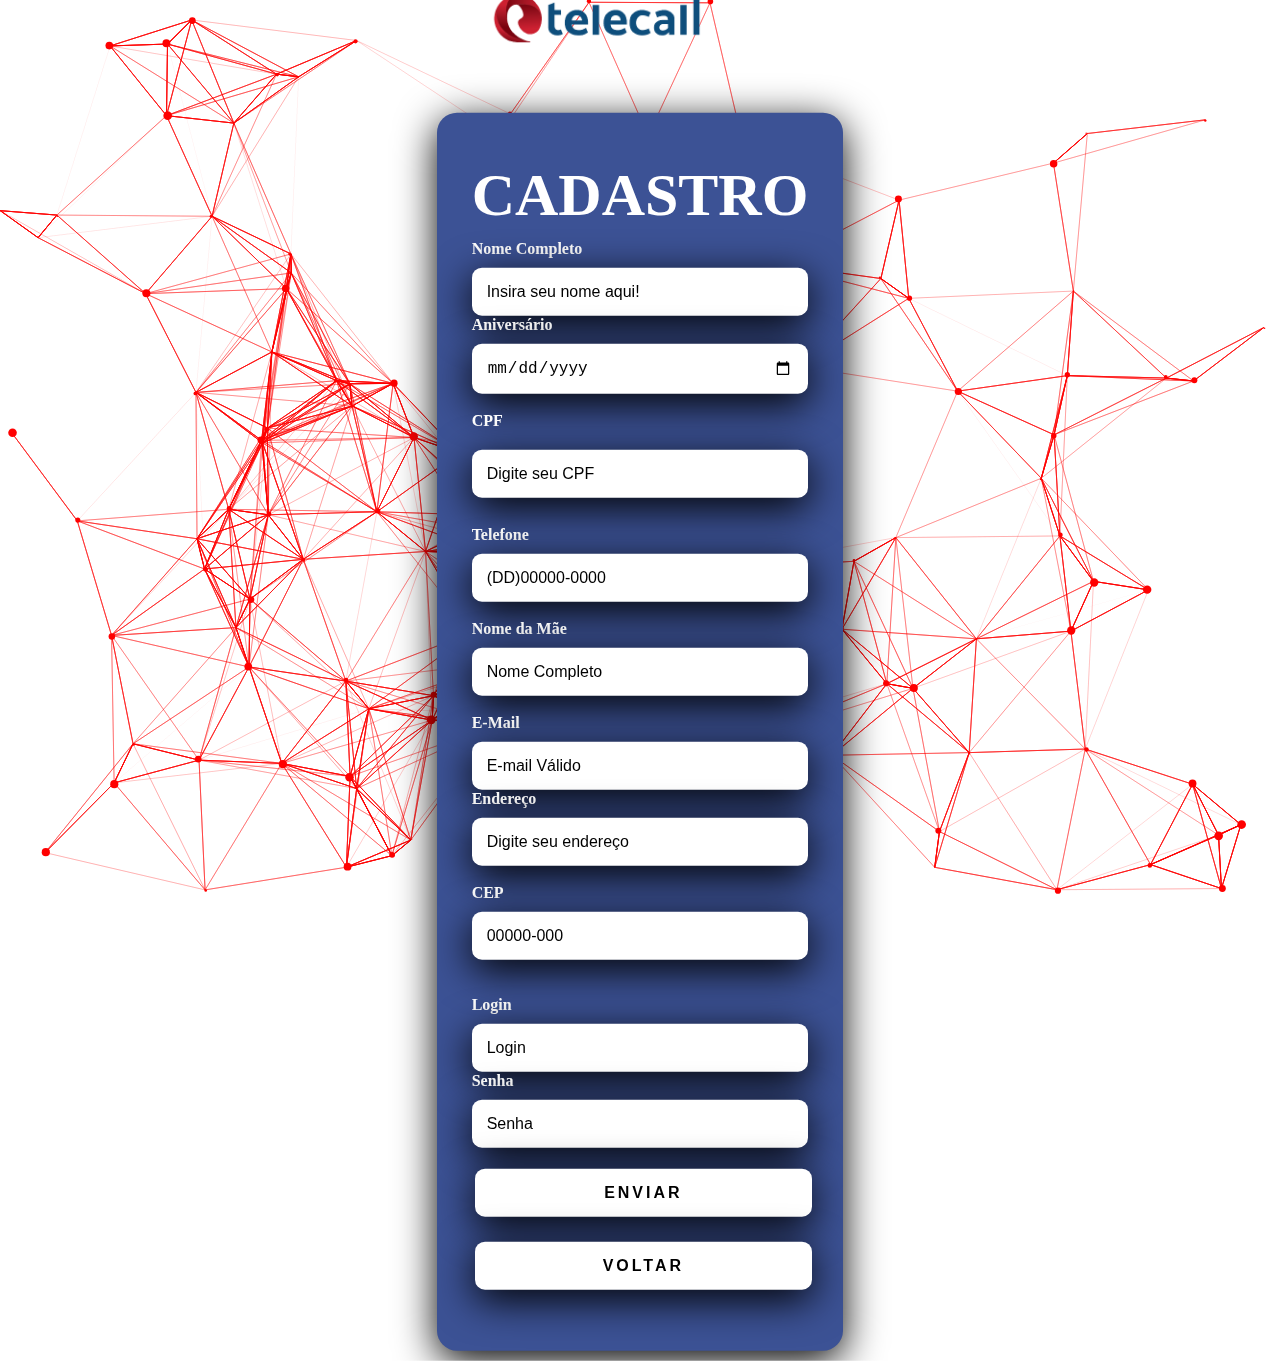
==== cadastro.html @ 9f398cf7 "Fix responsiviness" ====
<!DOCTYPE html>
<html lang="en">
  <head>
    <meta charset="UTF-8" />
    <meta http-equiv="X-UA-Compatible" content="IE=edge" />
    <meta name="viewport" content="width=device-width, initial-scale=1.0" />
    <link rel="stylesheet" href="stylecadastro.css"/>
    <link rel="stylesheet" href="fundo.css"/>
    <script>
      function voltar(){
        document.forms[0].action="index.php";
        document.forms[0].submit();
      }
    </script>
    <title>Cadastro</title>
  </head>
  <body>
    <form method="post" action="cadastrar.php">
      <main>
        <section class="main-section">
          <div>
          <img src="telecalllogo.png" class="calllogo" alt="imagem tele">
          <div class="card">
            <br />
            <div class="title"><h1 >CADASTRO</h1></div>
            <div class="text">
              <label for="name">Nome Completo</label>
              <input
                type="text"
                name="nome"
                placeholder="Insira seu nome aqui!"
              />

              <label for="aniversario">Aniversário</label>
              <input type="date" name="aniversario" /><br />

              <label for="cpf">CPF</label>
              <input
                type="text"
                class="text"
                name="cpf"
                placeholder="Digite seu CPF"
                minlength="11"
                maxlength="11"
              /><br />

              <label for="telefone">Telefone</label>
              <input type="text" name="telefone" placeholder="(DD)00000-0000"><br>

              <label for="mae">Nome da Mãe</label>
              <input type="text" name="mae" placeholder="Nome Completo"><br>

              <label for="e-mail">E-Mail</label>
              <input type="text" name="email" placeholder="E-mail Válido" />

              <label for="endereco">Endereço</label>
              <input type="text" name="endereco" placeholder="Digite seu endereço" /><br />

              <label for="cep">CEP</label>
              <input
                type="text"
                name="cep"
                placeholder="00000-000"
                minlength="8"
                maxlength="9"
              /><br /><br />

              <label for="login">Login</label>
              <input type="text" name="login" placeholder="Login" />

              <label for="senha">Senha</label>
              <input type="password" name="senha" placeholder="Senha" /><br />

              <input type="submit" class="btn-cad" value="Enviar" /><br />
              
              <input type="button" class="btn-cad" value="voltar" onclick="voltar();" /><br />
              </div>
          </div>
        </div>
        </section>
      </main>
    </form>
    <canvas id="canvas"></canvas>
    <script src="fundo.js"></script>
  </body>
</html>
---- stylecadastro.css ----
* {
    margin: 0;
    padding: 0;
    box-sizing: border-box;
  }
  
  body {
    width: 100%;
  }
  
  .main-section {
    width: 100%;
    min-height: 100vh;
    position: absolute;
    display: flex;
    align-items: center;
    justify-content: center;
    overflow: hidden;
    padding: 10px;
    top: 15%;
    left: 15%;
    transform: translate(-15%,-15%);
 
  }
  
  .video {
    position: absolute;
    top: 50%;
    left: 50%;
    -webkit-transform: translateX(-50%) translateY(-50%);
    transform: translateX(-50%) translateY(-50%);
    min-width: 100%;
    min-height: 100%;
    width: auto;
    height: auto;
    z-index: -1000;
    overflow: hidden;
  }
  
  .card {
    width: 100%;
    min-width: 350px;
    padding: 30px 35px;
    background: #3c5295;
    overflow: auto;
    border-radius: 20px;
    box-shadow: 0px 10px 40px #000000;
  }
  
  .text {
    display: flex;
    flex-direction: column;
    align-items: flex-start;
    justify-content: center;
    margin: 10px 0px;
  }
  
  .text > input {
    width: 100%;
    border: none;
    border-radius: 10px;
    padding: 15px;
    background: #ffffff;
    font-size: 12pt;
    box-shadow: 0px 10px 40px #000000;
    outline: none;
    box-sizing: border-box;
  }
  
  .text > label {
    font-weight: bold;
    margin-bottom: 10px;
    color: #ffffff;
  }
  
  .text > input::placeholder {
    color: #000000;
  }
  
  .btn-cad {
    width: 100%;
    padding: 16px 0px;
    margin: 1%;
    border: none;
    border-radius: 8px;
    outline: none;
    text-transform: uppercase;
    font-weight: 800;
    letter-spacing: 3px;
    background: #ffffff;
    cursor: pointer;
    box-shadow: 0px 10px 40px -12px #000000;
  }
  
  .btn-cadv {
    border: none;
    border-radius: 8px;
    outline: none;
    font-weight: 800;
    letter-spacing: 3px;
    background: #ffffff;
    cursor: pointer;
    width: 100%;
  }
  
  .btn-cadv {
    border: none;
    border-radius: 10px;
    background: #ffffff;
    font-size: 12pt;
    outline: none;
    box-sizing: border-box;
  }

.title{
  font-weight: bold;
    color: #ffffff;
    font-weight: 800;
    margin: 0;
    justify-content: center;
    display: flex;
    font-size: 30px;
}

.calllogo{
  font-size: 3vw;
  width: 25vw;
}
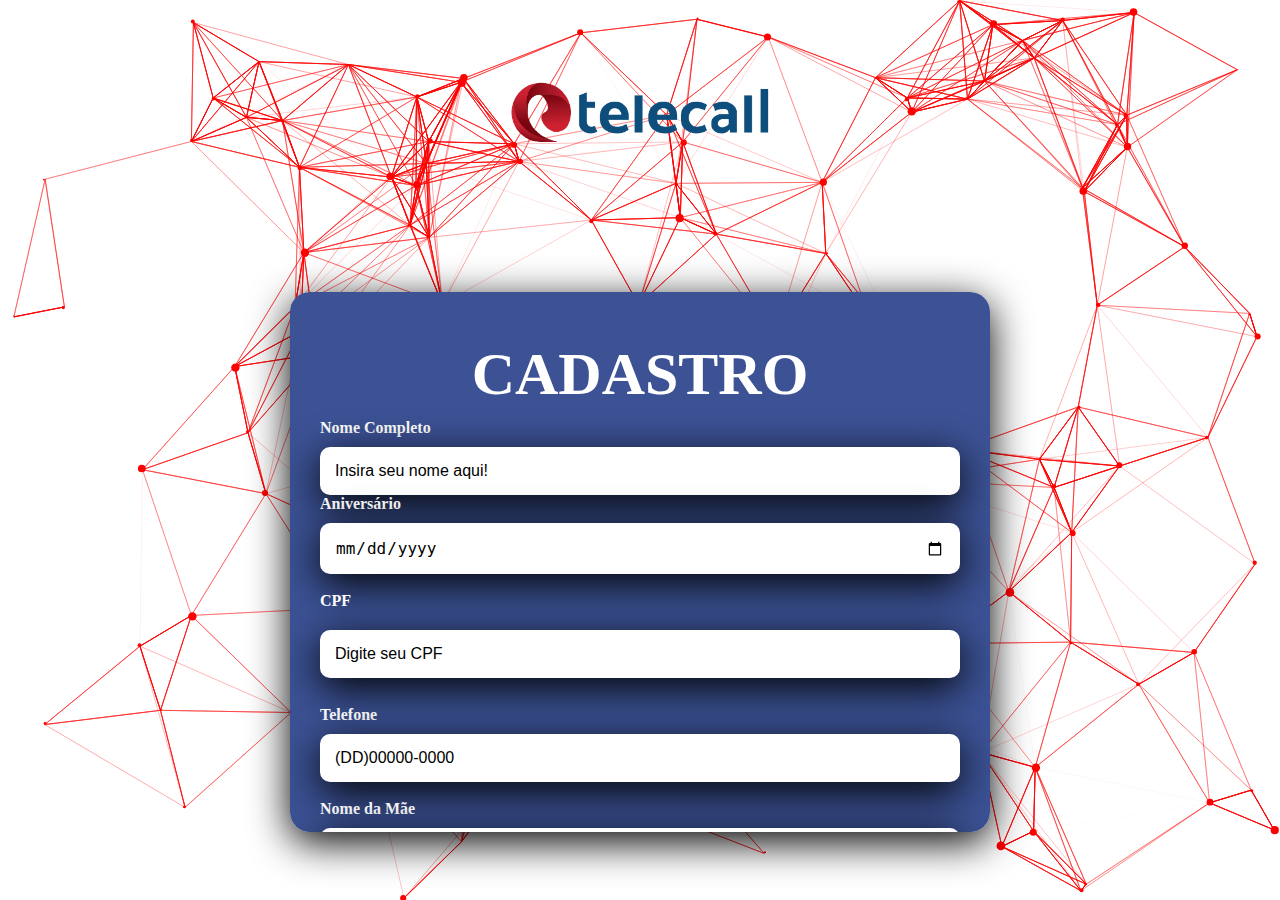
==== commit 33b8318d: "Fix responsiviness" ====
--- a/cadastro.html
+++ b/cadastro.html
@@ -4,83 +4,93 @@
     <meta charset="UTF-8" />
     <meta http-equiv="X-UA-Compatible" content="IE=edge" />
     <meta name="viewport" content="width=device-width, initial-scale=1.0" />
-    <link rel="stylesheet" href="stylecadastro.css"/>
-    <link rel="stylesheet" href="fundo.css"/>
+    <link rel="stylesheet" href="stylecadastro.css" />
+    <link rel="stylesheet" href="fundo.css" />
     <script>
-      function voltar(){
-        document.forms[0].action="index.php";
+      function voltar() {
+        document.forms[0].action = "index.php";
         document.forms[0].submit();
       }
     </script>
     <title>Cadastro</title>
   </head>
   <body>
-    <form method="post" action="cadastrar.php">
-      <main>
-        <section class="main-section">
-          <div>
-          <img src="telecalllogo.png" class="calllogo" alt="imagem tele">
-          <div class="card">
-            <br />
-            <div class="title"><h1 >CADASTRO</h1></div>
-            <div class="text">
-              <label for="name">Nome Completo</label>
-              <input
-                type="text"
-                name="nome"
-                placeholder="Insira seu nome aqui!"
-              />
+    <section class="main-section">
+      <img src="telecalllogo.png" class="calllogo" alt="imagem tele" />
+      <form method="post" action="cadastrar.php">
+        <div class="card">
+          <br />
+          <div class="title"><h1>CADASTRO</h1></div>
+          <div class="text">
+            <label for="name">Nome Completo</label>
+            <input
+              type="text"
+              name="nome"
+              placeholder="Insira seu nome aqui!"
+            />
 
-              <label for="aniversario">Aniversário</label>
-              <input type="date" name="aniversario" /><br />
+            <label for="aniversario">Aniversário</label>
+            <input type="date" name="aniversario" /><br />
 
-              <label for="cpf">CPF</label>
-              <input
-                type="text"
-                class="text"
-                name="cpf"
-                placeholder="Digite seu CPF"
-                minlength="11"
-                maxlength="11"
-              /><br />
+            <label for="cpf">CPF</label>
+            <input
+              type="text"
+              class="text"
+              name="cpf"
+              placeholder="Digite seu CPF"
+              minlength="11"
+              maxlength="11"
+            /><br />
 
-              <label for="telefone">Telefone</label>
-              <input type="text" name="telefone" placeholder="(DD)00000-0000"><br>
+            <label for="telefone">Telefone</label>
+            <input
+              type="text"
+              name="telefone"
+              placeholder="(DD)00000-0000"
+            /><br />
 
-              <label for="mae">Nome da Mãe</label>
-              <input type="text" name="mae" placeholder="Nome Completo"><br>
+            <label for="mae">Nome da Mãe</label>
+            <input type="text" name="mae" placeholder="Nome Completo" /><br />
 
-              <label for="e-mail">E-Mail</label>
-              <input type="text" name="email" placeholder="E-mail Válido" />
+            <label for="e-mail">E-Mail</label>
+            <input type="text" name="email" placeholder="E-mail Válido" />
 
-              <label for="endereco">Endereço</label>
-              <input type="text" name="endereco" placeholder="Digite seu endereço" /><br />
+            <label for="endereco">Endereço</label>
+            <input
+              type="text"
+              name="endereco"
+              placeholder="Digite seu endereço"
+            /><br />
 
-              <label for="cep">CEP</label>
-              <input
-                type="text"
-                name="cep"
-                placeholder="00000-000"
-                minlength="8"
-                maxlength="9"
-              /><br /><br />
+            <label for="cep">CEP</label>
+            <input
+              type="text"
+              name="cep"
+              placeholder="00000-000"
+              minlength="8"
+              maxlength="9"
+            /><br /><br />
 
-              <label for="login">Login</label>
-              <input type="text" name="login" placeholder="Login" />
+            <label for="login">Login</label>
+            <input type="text" name="login" placeholder="Login" />
 
-              <label for="senha">Senha</label>
-              <input type="password" name="senha" placeholder="Senha" /><br />
+            <label for="senha">Senha</label>
+            <input type="password" name="senha" placeholder="Senha" /><br />
 
-              <input type="submit" class="btn-cad" value="Enviar" /><br />
-              
-              <input type="button" class="btn-cad" value="voltar" onclick="voltar();" /><br />
-              </div>
+            <input type="submit" class="btn-cad" value="Enviar" /><br />
+
+            <input
+              type="button"
+              class="btn-cad"
+              value="voltar"
+              onclick="voltar();"
+            /><br />
           </div>
         </div>
-        </section>
-      </main>
-    </form>
-    <canvas id="canvas"></canvas>
+      </form>
+      <canvas id="canvas"></canvas>
+    </section>
+
     <script src="fundo.js"></script>
   </body>
-</html>+</html>
--- a/stylecadastro.css
+++ b/stylecadastro.css
@@ -1,129 +1,132 @@
 * {
-    margin: 0;
-    padding: 0;
-    box-sizing: border-box;
-  }
-  
-  body {
-    width: 100%;
-  }
-  
-  .main-section {
-    width: 100%;
-    min-height: 100vh;
-    position: absolute;
-    display: flex;
-    align-items: center;
-    justify-content: center;
-    overflow: hidden;
-    padding: 10px;
-    top: 15%;
-    left: 15%;
-    transform: translate(-15%,-15%);
- 
-  }
-  
-  .video {
-    position: absolute;
-    top: 50%;
-    left: 50%;
-    -webkit-transform: translateX(-50%) translateY(-50%);
-    transform: translateX(-50%) translateY(-50%);
-    min-width: 100%;
-    min-height: 100%;
-    width: auto;
-    height: auto;
-    z-index: -1000;
-    overflow: hidden;
-  }
-  
-  .card {
-    width: 100%;
-    min-width: 350px;
-    padding: 30px 35px;
-    background: #3c5295;
-    overflow: auto;
-    border-radius: 20px;
-    box-shadow: 0px 10px 40px #000000;
-  }
-  
-  .text {
-    display: flex;
-    flex-direction: column;
-    align-items: flex-start;
-    justify-content: center;
-    margin: 10px 0px;
-  }
-  
-  .text > input {
-    width: 100%;
-    border: none;
-    border-radius: 10px;
-    padding: 15px;
-    background: #ffffff;
-    font-size: 12pt;
-    box-shadow: 0px 10px 40px #000000;
-    outline: none;
-    box-sizing: border-box;
-  }
-  
-  .text > label {
-    font-weight: bold;
-    margin-bottom: 10px;
-    color: #ffffff;
-  }
-  
-  .text > input::placeholder {
-    color: #000000;
-  }
-  
-  .btn-cad {
-    width: 100%;
-    padding: 16px 0px;
-    margin: 1%;
-    border: none;
-    border-radius: 8px;
-    outline: none;
-    text-transform: uppercase;
-    font-weight: 800;
-    letter-spacing: 3px;
-    background: #ffffff;
-    cursor: pointer;
-    box-shadow: 0px 10px 40px -12px #000000;
-  }
-  
-  .btn-cadv {
-    border: none;
-    border-radius: 8px;
-    outline: none;
-    font-weight: 800;
-    letter-spacing: 3px;
-    background: #ffffff;
-    cursor: pointer;
-    width: 100%;
-  }
-  
-  .btn-cadv {
-    border: none;
-    border-radius: 10px;
-    background: #ffffff;
-    font-size: 12pt;
-    outline: none;
-    box-sizing: border-box;
-  }
-
-.title{
-  font-weight: bold;
-    color: #ffffff;
-    font-weight: 800;
-    margin: 0;
-    justify-content: center;
-    display: flex;
-    font-size: 30px;
+  margin: 0;
+  padding: 0;
+  box-sizing: border-box;
 }
 
-.calllogo{
-  font-size: 3vw;
-  width: 25vw;
+body {
+  width: 100%;
 }
 
+#canvas {
+  position: absolute;
+  top: 0;
+  left: 0;
+  z-index: -1;
+}
+
+.main-section {
+  width: 100%;
+  height: 100vh;
+  padding: 0px 10px 0px 10px;
+  position: relative;
+  display: flex;
+  flex-direction: column;
+  align-items: center;
+  justify-content: center;
+}
+
+.main-section form {
+  padding: 0;
+  margin: 0;
+  height: 100%;
+  overflow: hidden;
+  width: 100%;
+  display: flex;
+  align-items: center;
+  justify-content: center;
+}
+
+.card {
+  width: 100%;
+  min-width: 300px;
+  max-width: 700px;
+  padding: 30px;
+  height: 80%;
+  background: #3c5295;
+  border-radius: 20px;
+  box-shadow: 0px 10px 40px #000000;
+  height: 80%;
+  overflow: auto;
+}
+
+.text {
+  display: flex;
+  flex-direction: column;
+  align-items: flex-start;
+  justify-content: center;
+  margin: 10px 0px;
+}
+
+.text > input {
+  width: 100%;
+  border: none;
+  border-radius: 10px;
+  padding: 15px;
+  background: #ffffff;
+  font-size: 12pt;
+  box-shadow: 0px 10px 40px #000000;
+  outline: none;
+  box-sizing: border-box;
+}
+
+.text > label {
+  font-weight: bold;
+  margin-bottom: 10px;
+  color: #ffffff;
+}
+
+.text > input::placeholder {
+  color: #000000;
+}
+
+.btn-cad {
+  width: 100%;
+  padding: 16px 0px;
+  margin: 1%;
+  border: none;
+  border-radius: 8px;
+  outline: none;
+  text-transform: uppercase;
+  font-weight: 800;
+  letter-spacing: 3px;
+  background: #ffffff;
+  cursor: pointer;
+  box-shadow: 0px 10px 40px -12px #000000;
+}
+
+.btn-cadv {
+  border: none;
+  border-radius: 8px;
+  outline: none;
+  font-weight: 800;
+  letter-spacing: 3px;
+  background: #ffffff;
+  cursor: pointer;
+  width: 100%;
+}
+
+.btn-cadv {
+  border: none;
+  border-radius: 10px;
+  background: #ffffff;
+  font-size: 12pt;
+  outline: none;
+  box-sizing: border-box;
+}
+
+.title {
+  font-weight: bold;
+  color: #ffffff;
+  font-weight: 800;
+  margin: 0;
+  justify-content: center;
+  display: flex;
+  font-size: 30px;
+}
+
+.calllogo {
+  width: 100%;
+  max-width: 400px;
+  min-width: 300px;
+}
